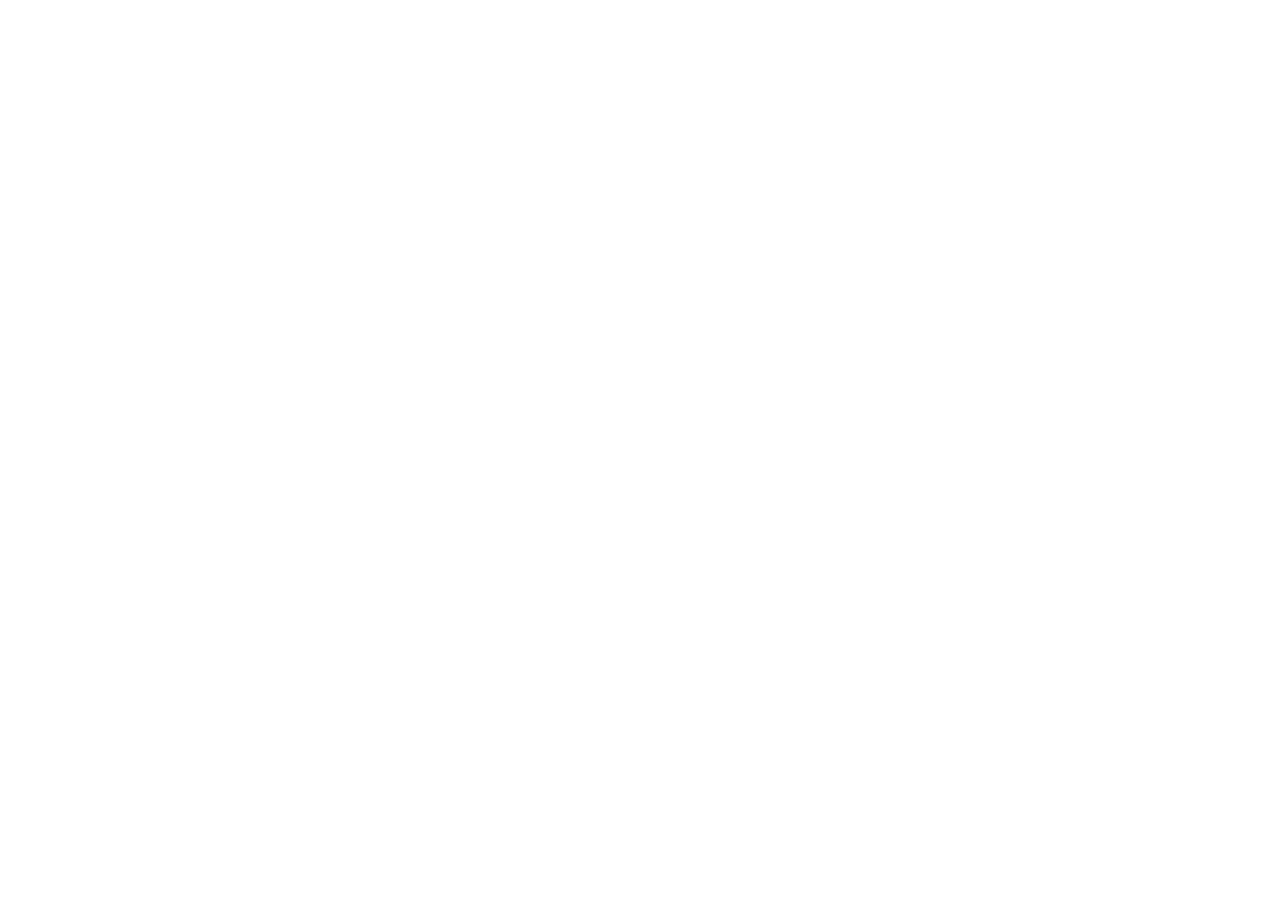
==== web/index.html @ c765f6a7 "Initial release of lc_hack Fake Linux terminal and desktop hacking minigame with networks, firewalls" ====
<!DOCTYPE html>
<html lang="en">
<head>
    <meta charset="UTF-8">
    <meta name="viewport" content="width=device-width, initial-scale=1.0">
    <title>lc_hack</title>
    <link rel="stylesheet" href="https://cdnjs.cloudflare.com/ajax/libs/font-awesome/6.5.1/css/all.min.css">
    <link rel="stylesheet" href="css/style.css">
    <link rel="stylesheet" href="css/desktop.css">
</head>
<body>
    <div id="box">
        <!-- The CLI. Moved into a terminal window while a desktop is open -->
        <div id="term">
            <div id="output"></div>
            <div id="line">
                <span id="prompt"></span>
                <input id="input" autocomplete="off" spellcheck="false">
            </div>
        </div>
        <!-- The desktop (Ubuntu, Windows, Kali, macOS) -->
        <div id="desktop" hidden></div>
    </div>
    <script src="js/terminal.js"></script>
    <script src="js/desktop.js"></script>
</body>
</html>
---- web/css/style.css ----
html, body { margin: 0; height: 100%; background: transparent; }

#box {
    display: none;
    position: absolute; top: 10%; left: 10%;
    width: 80vw; height: 80vh;
    background: #0c0c0c; color: #ccc;
    border-radius: 6px; overflow: hidden;
}

/* The CLI: fills the whole box, or the whole terminal window on a desktop */
#term {
    height: 100%;
    box-sizing: border-box; padding: 12px;
    overflow-y: auto;
    font: 14px monospace;
    background: #0c0c0c; color: #ccc;
}

#output { white-space: pre-wrap; }

#line { display: flex; }
#prompt { color: #4e4; white-space: pre; }

#input {
    flex: 1;
    background: none; border: none; outline: none;
    color: inherit; font: inherit; padding: 0;
}
---- web/css/desktop.css ----
/* =====================================================================
   Desktops. Shared layout first, the four themes at the bottom.
   ===================================================================== */

#desktop {
    position: absolute; inset: 0;
    overflow: hidden;
    font: 13px system-ui, 'Segoe UI', Ubuntu, sans-serif;
    user-select: none;
}
#desktop[hidden] { display: none; }

#desktop button { font-family: inherit; cursor: pointer; }

/* ---------- Panel ---------- */
.panel {
    position: absolute; left: 0; right: 0; z-index: 5000;
    display: flex; align-items: center; gap: 14px;
    padding: 0 12px; box-sizing: border-box;
}
.panel .host { opacity: .8; }
.panel .clock { margin-left: auto; }
.panel .power { background: none; border: none; color: inherit; font-size: 14px; padding: 0 4px; }

/* ---------- Dock / taskbar ---------- */
.dock { position: absolute; z-index: 5001; display: flex; gap: 6px; }
.dock-item {
    width: 42px; height: 42px; font-size: 20px;
    border: none; border-radius: 10px; background: transparent; color: inherit;
}
.dock-item:hover { background: rgba(255, 255, 255, .15); }

/* ---------- Desktop icons ---------- */
.icons {
    position: absolute; top: 48px; left: 76px;
    display: flex; flex-direction: column; gap: 14px;
}
.icon { width: 78px; text-align: center; color: #fff; text-shadow: 0 1px 3px #000; cursor: default; }
.icon-img { font-size: 32px; filter: drop-shadow(0 1px 3px rgba(0, 0, 0, .6)); }
.icon-label { margin-top: 4px; }
.icon:hover .icon-img { opacity: .85; }

/* ---------- Windows ---------- */
.window {
    position: absolute;
    display: flex; flex-direction: column;
    border-radius: 8px; overflow: hidden;
    box-shadow: 0 10px 30px rgba(0, 0, 0, .45);
}
.titlebar {
    display: flex; align-items: center; gap: 8px;
    height: 32px; padding: 0 10px; flex: none;
    cursor: move;
}
.win-title { flex: 1; text-align: center; font-weight: 600; pointer-events: none; }
.win-close { order: 2; border: none; background: none; color: inherit; font-size: 13px; width: 26px; height: 22px; border-radius: 4px; }
.win-close:hover { background: #e81123; color: #fff; }
.win-body { flex: 1; min-height: 0; overflow: auto; }

/* Terminal window: the CLI fills it */
.terminal-body { overflow: hidden; }
.terminal-body #term { height: 100%; }

/* ---------- Files ---------- */
.files { display: flex; flex-direction: column; }
.files-toolbar { display: flex; align-items: center; gap: 8px; padding: 6px 8px; flex: none; }
.files-btn { border: none; border-radius: 4px; padding: 3px 8px; }
.files-path { flex: 1; padding: 4px 8px; border-radius: 4px; font-family: monospace; overflow: hidden; white-space: nowrap; text-overflow: ellipsis; }
.files-hidden { font-size: 12px; white-space: nowrap; }
.files-list {
    flex: 1; overflow: auto; padding: 10px;
    display: grid; grid-template-columns: repeat(auto-fill, 86px); gap: 8px; align-content: start;
}
.file { text-align: center; padding: 6px 2px; border-radius: 6px; cursor: default; }
.file:hover { background: rgba(127, 127, 127, .2); }
.file-icon { font-size: 30px; color: #8a94a6; }
.file-icon.folder { color: #f2b544; }
.file-icon.locked { color: #d9822b; }
.file-name { word-break: break-all; font-size: 12px; margin-top: 4px; }
.files-empty { grid-column: 1 / -1; opacity: .6; padding: 20px; text-align: center; }

/* ---------- Text editor ---------- */
.editor-text { margin: 0; padding: 12px; min-height: 100%; box-sizing: border-box; font: 13px monospace; white-space: pre-wrap; word-break: break-all; user-select: text; }

/* ---------- Error dialog ---------- */
.dialog { display: flex; align-items: center; gap: 14px; padding: 18px; }
.dialog-icon { font-size: 28px; color: #e0a800; }

/* =====================================================================
   Ubuntu (GNOME): black bar at the top, dock on the left, dark windows
   ===================================================================== */
.theme-ubuntu { background: linear-gradient(135deg, #2c001e 0%, #77216f 45%, #e95420 100%); color: #fff; }
.theme-ubuntu .panel { top: 0; height: 28px; background: #000; color: #fff; }
.theme-ubuntu .panel .menu .fa-ubuntu { color: #e95420; }
.theme-ubuntu .panel .clock { margin: 0 auto; position: absolute; left: 50%; transform: translateX(-50%); }
.theme-ubuntu .panel .power { margin-left: auto; }
.theme-ubuntu .dock { top: 28px; bottom: 0; left: 0; width: 58px; flex-direction: column; align-items: center; padding-top: 8px; background: rgba(0, 0, 0, .55); }
.theme-ubuntu .window { background: #242424; color: #eee; border: 1px solid #111; }
.theme-ubuntu .titlebar { background: #303030; }
.theme-ubuntu .win-close { background: #4a4a4a; border-radius: 50%; width: 22px; }
.theme-ubuntu .files-toolbar { background: #2b2b2b; }
.theme-ubuntu .files-btn, .theme-ubuntu .files-path { background: #3a3a3a; color: #eee; }

/* =====================================================================
   Windows: taskbar at the bottom, start button, light windows
   ===================================================================== */
.theme-windows { background: radial-gradient(ellipse at 30% 40%, #3a8ee6 0%, #0b4aa2 55%, #04224f 100%); color: #000; font-family: 'Segoe UI', system-ui, sans-serif; }
.theme-windows .panel { bottom: 0; height: 40px; background: rgba(32, 32, 32, .9); color: #fff; }
.theme-windows .panel .menu { font-size: 18px; color: #4cc2ff; }
.theme-windows .panel .host { order: 3; margin-left: auto; font-size: 12px; }
.theme-windows .panel .clock { order: 4; margin-left: 0; }
.theme-windows .panel .power { order: 5; }
.theme-windows .dock { bottom: 0; left: 44px; height: 40px; align-items: center; gap: 2px; color: #fff; }
.theme-windows .dock-item { width: 40px; height: 36px; font-size: 16px; border-radius: 4px; }
.theme-windows .icons { top: 14px; left: 14px; }
.theme-windows .window { background: #fff; color: #111; border: 1px solid #888; border-radius: 6px; }
.theme-windows .titlebar { background: #f3f3f3; }
.theme-windows .win-title { text-align: left; font-weight: 400; }
.theme-windows .files-toolbar { background: #f9f9f9; border-bottom: 1px solid #ddd; }
.theme-windows .files-btn, .theme-windows .files-path { background: #fff; border: 1px solid #ccc; }

/* =====================================================================
   Kali Linux (Xfce): dark bar at the top with apps, blue accents
   ===================================================================== */
.theme-kali { background: radial-gradient(ellipse at 70% 60%, #1b2a4a 0%, #0b1020 60%, #05070d 100%); color: #ddd; }
.theme-kali .panel { top: 0; height: 28px; background: #1e1f29; color: #ddd; border-bottom: 1px solid #367bf0; }
.theme-kali .panel .menu { color: #367bf0; font-weight: 600; }
.theme-kali .panel .host { margin-left: 150px; }
.theme-kali .dock { top: 0; left: 130px; height: 28px; align-items: center; gap: 2px; }
.theme-kali .dock-item { width: 30px; height: 26px; font-size: 13px; border-radius: 3px; }
.theme-kali .icons { top: 44px; left: 14px; }
.theme-kali .window { background: #1a1b26; color: #ddd; border: 1px solid #367bf0; border-radius: 4px; }
.theme-kali .titlebar { background: #23243a; height: 28px; }
.theme-kali .win-title { text-align: left; }
.theme-kali .files-toolbar { background: #23243a; }
.theme-kali .files-btn, .theme-kali .files-path { background: #2e3048; color: #ddd; }

/* =====================================================================
   macOS: menu bar at the top, dock at the bottom, traffic lights on the left
   ===================================================================== */
.theme-macos { background: linear-gradient(160deg, #0f2027 0%, #2c5364 40%, #b06ab3 80%, #f9a26c 100%); color: #111; font-family: -apple-system, system-ui, 'Helvetica Neue', sans-serif; }
.theme-macos .panel { top: 0; height: 24px; background: rgba(255, 255, 255, .35); backdrop-filter: blur(12px); color: #111; }
.theme-macos .panel .menu { font-size: 14px; }
.theme-macos .dock {
    bottom: 8px; left: 50%; transform: translateX(-50%);
    padding: 6px 10px; border-radius: 16px; color: #fff;
    background: rgba(255, 255, 255, .3); backdrop-filter: blur(12px); border: 1px solid rgba(255, 255, 255, .4);
}
.theme-macos .dock-item { width: 48px; height: 48px; font-size: 24px; }
.theme-macos .icons { top: 40px; left: auto; right: 16px; }
.theme-macos .window { background: #fff; color: #111; border-radius: 10px; }
.theme-macos .titlebar { background: #ececec; border-bottom: 1px solid #d0d0d0; height: 28px; }
.theme-macos .win-close { order: 0; width: 12px; height: 12px; padding: 0; border-radius: 50%; background: #ff5f57; box-shadow: 18px 0 0 #febc2e, 36px 0 0 #28c840; margin-right: 40px; }
.theme-macos .win-close:hover { background: #e0443e; }
.theme-macos .files-toolbar { background: #f5f5f5; border-bottom: 1px solid #ddd; }
.theme-macos .files-btn, .theme-macos .files-path { background: #fff; border: 1px solid #d6d6d6; }
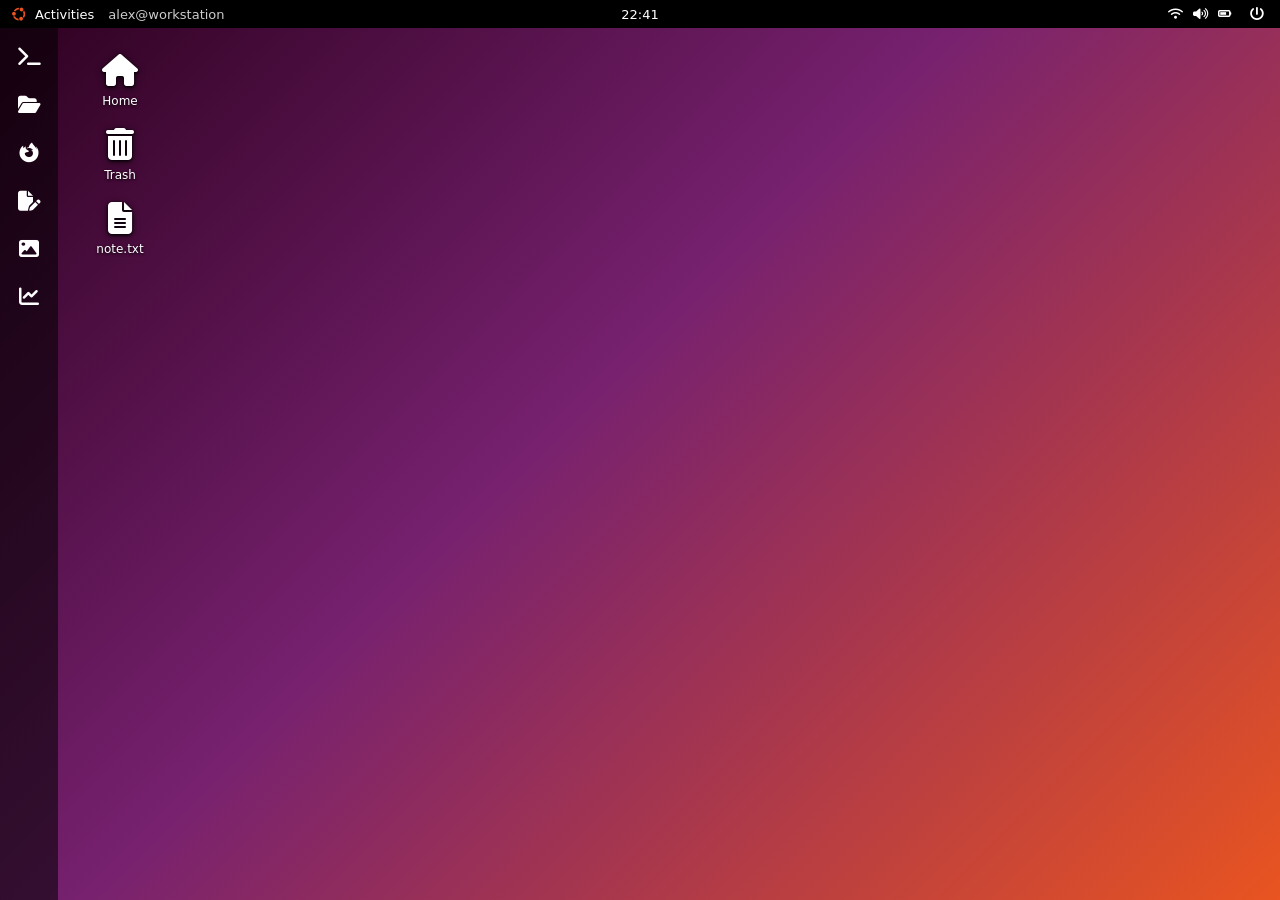
==== commit 52325eeb: "Add six desktops, more apps, always-on servers with DNS and websites - Desktops: Ubuntu, Kali, macOS" ====
--- a/web/index.html
+++ b/web/index.html
@@ -5,8 +5,16 @@
     <meta name="viewport" content="width=device-width, initial-scale=1.0">
     <title>lc_hack</title>
     <link rel="stylesheet" href="https://cdnjs.cloudflare.com/ajax/libs/font-awesome/6.5.1/css/all.min.css">
-    <link rel="stylesheet" href="css/style.css">
-    <link rel="stylesheet" href="css/desktop.css">
+    <link rel="stylesheet" href="css/terminal.css">
+    <link rel="stylesheet" href="css/mirror.css">
+    <link rel="stylesheet" href="css/desktop/layout.css">
+    <link rel="stylesheet" href="css/desktop/apps.css">
+    <link rel="stylesheet" href="css/desktop/themes/ubuntu.css">
+    <link rel="stylesheet" href="css/desktop/themes/kali.css">
+    <link rel="stylesheet" href="css/desktop/themes/macos.css">
+    <link rel="stylesheet" href="css/desktop/themes/chromeos.css">
+    <link rel="stylesheet" href="css/desktop/themes/mint.css">
+    <link rel="stylesheet" href="css/desktop/themes/fedora.css">
 </head>
 <body>
     <div id="box">
@@ -18,10 +26,43 @@
                 <input id="input" autocomplete="off" spellcheck="false">
             </div>
         </div>
-        <!-- The desktop (Ubuntu, Windows, Kali, macOS) -->
+        <!-- The desktop (Ubuntu, Kali, macOS, ChromeOS, Mint, Fedora) -->
         <div id="desktop" hidden></div>
     </div>
-    <script src="js/terminal.js"></script>
-    <script src="js/desktop.js"></script>
+    <!-- Terminal: order matters, later files use earlier ones -->
+    <script src="js/terminal/state.js"></script>
+    <script src="js/terminal/default-files.js"></script>
+    <script src="js/terminal/helpers.js"></script>
+    <script src="js/terminal/filesystem.js"></script>
+    <script src="js/terminal/sync.js"></script>
+    <script src="js/terminal/machines.js"></script>
+    <script src="js/terminal/prompt.js"></script>
+    <script src="js/terminal/network.js"></script>
+    <script src="js/terminal/auth.js"></script>
+    <script src="js/terminal/commands/help.js"></script>
+    <script src="js/terminal/commands/files.js"></script>
+    <script src="js/terminal/commands/system.js"></script>
+    <script src="js/terminal/commands/network.js"></script>
+    <script src="js/terminal/commands/tools.js"></script>
+    <script src="js/terminal/commands/desktop.js"></script>
+    <script src="js/terminal/commands/access.js"></script>
+    <script src="js/terminal/run.js"></script>
+    <script src="js/terminal/completion.js"></script>
+    <script src="js/terminal/saved.js"></script>
+    <script src="js/terminal/open.js"></script>
+    <script src="js/terminal/keyboard.js"></script>
+    <!-- Desktops -->
+    <script src="js/desktop/themes.js"></script>
+    <script src="js/desktop/desktop.js"></script>
+    <script src="js/desktop/window.js"></script>
+    <!-- Apps: the dock shows them in this order -->
+    <script src="js/desktop/apps/terminal.js"></script>
+    <script src="js/desktop/apps/files.js"></script>
+    <script src="js/desktop/apps/browser.js"></script>
+    <script src="js/desktop/apps/editor.js"></script>
+    <script src="js/desktop/apps/viewer.js"></script>
+    <script src="js/desktop/apps/monitor.js"></script>
+    <script src="js/mirror.js"></script>
+    <script src="js/dev.js"></script>
 </body>
 </html>
--- a/web/css/terminal.css
+++ b/web/css/terminal.css
@@ -0,0 +1,39 @@
+/* The window and the CLI. The terminal's look per OS is in desktop/themes (#term[data-os]). */
+
+html, body { margin: 0; height: 100%; background: transparent; }
+
+#box {
+    display: none;
+    position: absolute; top: 10%; left: 10%;
+    width: 80vw; height: 80vh;
+    background: #0c0c0c; color: #ccc;
+    border-radius: 6px; overflow: hidden;
+}
+
+/* The CLI: fills the whole box, or the whole terminal window on a desktop */
+#term {
+    height: 100%;
+    box-sizing: border-box; padding: 12px;
+    overflow-y: auto;
+    font: var(--term-font, 14px monospace);
+    background: var(--term-bg, #0c0c0c); color: var(--term-fg, #ccc);
+}
+
+#output { white-space: pre-wrap; }
+
+#line { display: flex; align-items: flex-end; } /* The input stays on the last line of a two-line prompt */
+#prompt { color: var(--prompt, #4e4); white-space: pre; }
+.p-user { color: var(--prompt-user, inherit); font-weight: var(--prompt-weight, normal); }
+.p-path { color: var(--prompt-path, inherit); font-weight: var(--prompt-weight, normal); }
+.p-frame { color: var(--prompt-frame, inherit); }
+.root .p-user, .root .p-frame { color: var(--prompt-root, inherit); }
+
+#input {
+    flex: 1;
+    background: none; border: none; outline: none;
+    color: inherit; font: inherit; padding: 0;
+    caret-color: var(--term-caret, currentColor);
+}
+
+/* Browser test mode (dev.js): fill the whole window */
+body.dev #box { top: 0; left: 0; width: 100vw; height: 100vh; border-radius: 0; }
--- a/web/css/mirror.css
+++ b/web/css/mirror.css
@@ -0,0 +1,13 @@
+/* ---------- Screens (DUI, "?mirror") ---------- */
+body.mirror { background: #000; overflow: hidden; }
+body.mirror #box { display: block; top: 0; left: 0; border-radius: 0; transform-origin: 0 0; }
+.mirror-idle {
+    height: 100%;
+    display: flex; flex-direction: column; align-items: center; justify-content: center; gap: 18px;
+    color: #4e4; font: 28px monospace;
+}
+.mirror-idle .fa-terminal { font-size: 96px; }
+.mirror-title { font-size: 40px; color: #ddd; }
+.mirror-status { color: #888; }
+.mirror-cursor { display: inline-block; width: .6em; height: 1em; margin-left: 8px; vertical-align: -0.1em; background: #4e4; animation: mirror-blink 1s steps(1) infinite; }
+@keyframes mirror-blink { 50% { opacity: 0; } }
--- a/web/css/desktop/layout.css
+++ b/web/css/desktop/layout.css
@@ -0,0 +1,94 @@
+/* =====================================================================
+   Desktops: shared layout. Each look is in themes/, which sets the
+   variables below and places the panel, dock and window buttons.
+   ===================================================================== */
+
+/* Defaults; every theme overrides these (:where = no specificity, so .theme-x wins) */
+:where(#desktop) {
+    --font: 13px system-ui, sans-serif;
+    --win-bg: #fff;  --win-fg: #111;  --win-border: rgba(0, 0, 0, .25);  --win-radius: 8px;
+    --win-shadow: 0 10px 30px rgba(0, 0, 0, .45);
+    --title-bg: #eee;  --title-fg: #222;  --title-h: 32px;
+    --toolbar-bg: #f5f5f5;  --field-bg: #fff;  --field-fg: #111;  --field-border: #ccc;  --field-radius: 4px;
+    --sidebar-bg: #f0f0f0;  --sidebar-fg: #333;
+    --accent: #3584e4;  --accent-fg: #fff;  --hover: rgba(127, 127, 127, .18);
+    --area-top: 0px;  --area-bottom: 0px;  --area-left: 0px; /* Space the panel and dock take (maximized windows) */
+}
+
+#desktop {
+    position: absolute; inset: 0;
+    overflow: hidden;
+    font: var(--font);
+    user-select: none;
+}
+#desktop[hidden] { display: none; }
+#desktop button { font-family: inherit; cursor: pointer; }
+
+/* ---------- Panel ---------- */
+.panel {
+    position: absolute; left: 0; right: 0; z-index: 5000;
+    display: flex; align-items: center; gap: 14px;
+    padding: 0 12px; box-sizing: border-box;
+}
+.panel .menu { display: flex; align-items: center; gap: 8px; }
+.panel .host { opacity: .8; }
+.panel .tray { display: flex; gap: 10px; font-size: 12px; }
+.panel .clock { margin-left: auto; white-space: pre; }
+.panel .tray + .clock { margin-left: 0; }
+.panel .tray { margin-left: auto; }
+.panel .power { background: none; border: none; color: inherit; font-size: 14px; padding: 0 4px; }
+
+/* ---------- Dock / taskbar ---------- */
+.dock { position: absolute; z-index: 5001; display: flex; gap: 6px; }
+.dock-item {
+    width: 42px; height: 42px; font-size: 20px;
+    border: none; border-radius: 10px; background: transparent; color: inherit;
+}
+.dock-item:hover { background: rgba(255, 255, 255, .15); }
+
+/* ---------- Desktop icons (Home, Trash and ~/Desktop) ---------- */
+.icons {
+    position: absolute; top: 48px; bottom: 80px; left: 76px;
+    display: flex; flex-direction: column; flex-wrap: wrap; align-content: flex-start; gap: 10px;
+}
+.icon { width: 84px; padding: 4px 2px; text-align: center; color: #fff; text-shadow: 0 1px 3px #000; cursor: default; border-radius: 6px; }
+.icon-img { font-size: 32px; filter: drop-shadow(0 1px 3px rgba(0, 0, 0, .6)); }
+.icon-label { margin-top: 4px; word-break: break-word; font-size: 12px; }
+.icon:hover { background: rgba(255, 255, 255, .12); }
+.icon.selected { background: rgba(255, 255, 255, .25); }
+
+/* ---------- Windows ---------- */
+.window {
+    position: absolute;
+    display: flex; flex-direction: column;
+    background: var(--win-bg); color: var(--win-fg);
+    border: 1px solid var(--win-border); border-radius: var(--win-radius);
+    box-shadow: var(--win-shadow);
+    overflow: hidden;
+}
+.window.minimized { display: none; }
+.window.maximized {
+    left: var(--area-left) !important; top: var(--area-top) !important;
+    width: calc(100% - var(--area-left)) !important; height: calc(100% - var(--area-top) - var(--area-bottom)) !important;
+    border-radius: 0;
+}
+.titlebar {
+    display: flex; align-items: center; gap: 8px;
+    height: var(--title-h); padding: 0 8px 0 12px; flex: none;
+    background: var(--title-bg); color: var(--title-fg);
+    cursor: move;
+}
+.win-title { flex: 1; text-align: center; font-weight: 600; pointer-events: none; white-space: nowrap; overflow: hidden; text-overflow: ellipsis; }
+.win-controls { display: flex; align-items: center; gap: 4px; }
+.win-btn {
+    display: grid; place-items: center;
+    width: 28px; height: 24px; padding: 0;
+    border: none; border-radius: 4px; background: none; color: inherit; font-size: 12px;
+}
+.win-btn:hover { background: var(--hover); }
+.win-close:hover { background: #e81123; color: #fff; }
+.win-body { flex: 1; min-height: 0; overflow: auto; }
+
+/* Terminal window: the CLI fills it */
+.terminal-body { overflow: hidden; }
+.terminal-body #term { height: 100%; }
--- a/web/css/desktop/apps.css
+++ b/web/css/desktop/apps.css
@@ -0,0 +1,84 @@
+/* =====================================================================
+   Desktop apps. Colors come from the theme variables (layout.css).
+   ===================================================================== */
+
+/* Shared: toolbars, fields and buttons */
+.files-toolbar, .editor-toolbar, .browser-toolbar, .viewer-bar {
+    display: flex; align-items: center; gap: 8px; padding: 6px 8px; flex: none;
+    background: var(--toolbar-bg); border-bottom: 1px solid var(--win-border);
+}
+.files-btn, .browser-btn, .viewer-btn, .editor-save {
+    border: none; border-radius: var(--field-radius); padding: 4px 9px;
+    background: transparent; color: inherit;
+}
+.files-btn:hover, .browser-btn:hover, .viewer-btn:hover, .editor-save:hover { background: var(--hover); }
+.files-path, .editor-path, .browser-address {
+    flex: 1; min-width: 0; padding: 4px 10px; box-sizing: border-box;
+    border: 1px solid var(--field-border); border-radius: var(--field-radius);
+    background: var(--field-bg); color: var(--field-fg);
+    font: 12px monospace; outline: none;
+}
+.editor-path:focus, .browser-address:focus { border-color: var(--accent); }
+
+/* ---------- Files ---------- */
+.files { display: flex; flex-direction: column; overflow: hidden; }
+.files-path { overflow: hidden; white-space: nowrap; text-overflow: ellipsis; }
+.files-hidden { font-size: 12px; white-space: nowrap; }
+.files-main { flex: 1; min-height: 0; display: flex; }
+.files-sidebar {
+    width: 150px; flex: none; padding: 8px 6px; overflow: auto;
+    background: var(--sidebar-bg); color: var(--sidebar-fg);
+    border-right: 1px solid var(--win-border);
+}
+.place { display: flex; align-items: center; gap: 8px; padding: 5px 8px; border-radius: 6px; cursor: default; white-space: nowrap; }
+.place i { width: 16px; text-align: center; opacity: .8; }
+.place:hover { background: var(--hover); }
+.place.active { background: var(--accent); color: var(--accent-fg); }
+.files-list {
+    flex: 1; overflow: auto; padding: 10px;
+    display: grid; grid-template-columns: repeat(auto-fill, 86px); gap: 8px; align-content: start;
+}
+.file { text-align: center; padding: 6px 2px; border-radius: 6px; cursor: default; }
+.file:hover { background: var(--hover); }
+.file-icon { font-size: 30px; color: #8a94a6; }
+.file-icon.folder { color: var(--folder, #f2b544); }
+.file-icon.locked { color: #d9822b; }
+.file-name { word-break: break-all; font-size: 12px; margin-top: 4px; }
+.files-empty { grid-column: 1 / -1; opacity: .6; padding: 20px; text-align: center; }
+
+/* ---------- Text editor ---------- */
+.editor { display: flex; flex-direction: column; overflow: hidden; }
+.editor-status { font-size: 12px; opacity: .7; min-width: 52px; }
+.editor-text {
+    flex: 1; margin: 0; padding: 12px; box-sizing: border-box;
+    border: none; outline: none; resize: none; background: var(--editor-bg, transparent); color: inherit;
+    font: var(--editor-font, 13px monospace); white-space: pre-wrap; word-break: break-all; user-select: text;
+}
+
+/* ---------- Image viewer ---------- */
+.viewer { display: flex; flex-direction: column; overflow: hidden; }
+.viewer-stage { flex: 1; min-height: 0; display: grid; place-items: center; padding: 12px; background: var(--viewer-bg, #1c1c1c); color: #ccc; }
+.viewer-img { max-width: 100%; max-height: 100%; box-shadow: 0 4px 16px rgba(0, 0, 0, .4); }
+.viewer-bar { order: var(--viewer-bar-order, 1); justify-content: center; border-bottom: none; border-top: 1px solid var(--win-border); }
+.viewer-name { min-width: 220px; text-align: center; font-size: 12px; }
+
+/* ---------- Web browser ---------- */
+.browser { display: flex; flex-direction: column; overflow: hidden; }
+.browser-address { font: 13px system-ui, sans-serif; }
+.browser-view { flex: 1; min-height: 0; background: #fff; color: #222; position: relative; }
+.browser-frame { width: 100%; height: 100%; border: none; background: #fff; }
+.browser-notice { padding: 48px 40px; max-width: 520px; font-family: system-ui, sans-serif; }
+.browser-notice h2 { margin: 0 0 12px; font-weight: 500; }
+.browser-notice p { color: #555; line-height: 1.5; }
+.browser-loading { padding: 40px; color: #777; font-family: system-ui, sans-serif; }
+
+/* ---------- System monitor ---------- */
+.monitor { overflow: auto; }
+.monitor-row { display: grid; grid-template-columns: 1fr 80px 60px 56px 56px; gap: 8px; padding: 4px 12px; font-size: 12px; }
+.monitor-row span { overflow: hidden; white-space: nowrap; text-overflow: ellipsis; }
+.monitor-row:nth-child(odd):not(.monitor-head) { background: var(--hover); }
+.monitor-head { position: sticky; top: 0; font-weight: 600; background: var(--toolbar-bg); border-bottom: 1px solid var(--win-border); }
+
+/* ---------- Error dialog ---------- */
+.dialog { display: flex; align-items: center; gap: 14px; padding: 18px; }
+.dialog-icon { font-size: 28px; color: #e0a800; }
--- a/web/css/desktop/themes/ubuntu.css
+++ b/web/css/desktop/themes/ubuntu.css
@@ -0,0 +1,26 @@
+/* =====================================================================
+   Ubuntu (GNOME, Yaru dark): black top bar, dock on the left,
+   dark windows with round buttons, purple terminal
+   ===================================================================== */
+.theme-ubuntu {
+    --font: 13px Ubuntu, 'Noto Sans', system-ui, sans-serif;
+    --win-bg: #2c2c2c;  --win-fg: #eee;  --win-border: #1a1a1a;  --win-radius: 12px;
+    --title-bg: #303030;  --title-fg: #eee;  --title-h: 38px;
+    --toolbar-bg: #303030;  --field-bg: #3a3a3a;  --field-fg: #eee;  --field-border: #3a3a3a;  --field-radius: 6px;
+    --sidebar-bg: #262626;  --sidebar-fg: #ddd;
+    --accent: #e95420;  --hover: rgba(255, 255, 255, .08);  --folder: #e95420;
+    --area-top: 28px;  --area-left: 58px;
+    background: linear-gradient(135deg, #2c001e 0%, #77216f 45%, #e95420 100%); color: #fff;
+}
+.theme-ubuntu .panel { top: 0; height: 28px; background: #000; color: #fff; }
+.theme-ubuntu .panel .menu .fa-ubuntu { color: #e95420; }
+.theme-ubuntu .panel .clock { position: absolute; left: 50%; transform: translateX(-50%); }
+.theme-ubuntu .dock { top: 28px; bottom: 0; left: 0; width: 58px; flex-direction: column; align-items: center; padding-top: 8px; background: rgba(0, 0, 0, .55); }
+.theme-ubuntu .win-btn { width: 24px; height: 24px; border-radius: 50%; background: #4a4a4a; font-size: 11px; }
+.theme-ubuntu .win-close:hover { background: #e95420; }
+
+/* Terminal: Ubuntu purple, green user, blue path */
+#term[data-os="ubuntu"] {
+    --term-bg: #300a24;  --term-fg: #fff;  --term-font: 14px 'Ubuntu Mono', 'DejaVu Sans Mono', monospace;
+    --prompt: #fff;  --prompt-user: #8ae234;  --prompt-path: #729fcf;  --prompt-weight: bold;
+}
--- a/web/css/desktop/themes/kali.css
+++ b/web/css/desktop/themes/kali.css
@@ -0,0 +1,30 @@
+/* =====================================================================
+   Kali Linux (Xfce, Kali-Dark): dark top panel with app launchers,
+   blue accents, square windows with buttons on the right
+   ===================================================================== */
+.theme-kali {
+    --font: 13px Cantarell, 'Noto Sans', system-ui, sans-serif;
+    --win-bg: #1a1b26;  --win-fg: #ddd;  --win-border: #367bf0;  --win-radius: 4px;
+    --title-bg: #23243a;  --title-fg: #ddd;  --title-h: 28px;
+    --toolbar-bg: #23243a;  --field-bg: #2e3048;  --field-fg: #ddd;  --field-border: #3b3e5c;  --field-radius: 3px;
+    --sidebar-bg: #1e1f2e;  --sidebar-fg: #ccc;
+    --accent: #367bf0;  --hover: rgba(54, 123, 240, .2);  --folder: #367bf0;
+    --viewer-bg: #11121b;
+    --area-top: 28px;
+    background: radial-gradient(ellipse at 70% 60%, #1b2a4a 0%, #0b1020 60%, #05070d 100%); color: #ddd;
+}
+.theme-kali .panel { top: 0; height: 28px; background: #1e1f29; color: #ddd; border-bottom: 1px solid #367bf0; }
+.theme-kali .panel .menu { color: #367bf0; font-weight: 600; }
+.theme-kali .panel .host { margin-left: 200px; }
+.theme-kali .dock { top: 0; left: 130px; height: 28px; align-items: center; gap: 2px; }
+.theme-kali .dock-item { width: 30px; height: 26px; font-size: 13px; border-radius: 3px; }
+.theme-kali .icons { top: 44px; left: 14px; }
+.theme-kali .win-title { text-align: left; }
+.theme-kali .win-btn { width: 24px; height: 20px; border-radius: 3px; }
+
+/* Terminal: two-line Kali prompt, blue frame, red for root */
+#term[data-os="kali"] {
+    --term-bg: #0f111a;  --term-fg: #e6e6e6;  --term-font: 14px 'Fira Code', 'DejaVu Sans Mono', monospace;
+    --prompt: #e6e6e6;  --prompt-frame: #3b8eea;  --prompt-user: #3b8eea;  --prompt-path: #fff;
+    --prompt-weight: bold;  --prompt-root: #e0383e;
+}
--- a/web/css/desktop/themes/macos.css
+++ b/web/css/desktop/themes/macos.css
@@ -0,0 +1,83 @@
+/* =====================================================================
+   macOS: translucent menu bar at the top, floating dock at the bottom,
+   light windows with traffic lights on the left, white Terminal
+   ===================================================================== */
+.theme-macos {
+    --font: 13px -apple-system, BlinkMacSystemFont, 'SF Pro Text', 'Helvetica Neue', system-ui, sans-serif;
+    --win-bg: #fff;  --win-fg: #1d1d1f;  --win-border: rgba(0, 0, 0, .18);  --win-radius: 10px;
+    --win-shadow: 0 22px 50px rgba(0, 0, 0, .45);
+    --title-bg: linear-gradient(#f2f2f2, #e4e4e4);  --title-fg: #444;  --title-h: 30px;
+    --toolbar-bg: #f6f6f6;  --field-bg: #fff;  --field-fg: #1d1d1f;  --field-border: #d6d6d6;  --field-radius: 6px;
+    --sidebar-bg: #ebe9ec;  --sidebar-fg: #3c3c3c;
+    --accent: #d4d4d8;  --accent-fg: #1d1d1f;  --hover: rgba(0, 0, 0, .06);  --folder: #5aa9f8;
+    --editor-font: 14px -apple-system, 'Helvetica Neue', sans-serif;  --viewer-bg: #e9e9e9;  --viewer-bar-order: -1;
+    --area-top: 26px;  --area-bottom: 76px;
+    background:
+        radial-gradient(ellipse at 15% 85%, #ff9a5a 0%, transparent 45%),
+        radial-gradient(ellipse at 85% 15%, #8f6bff 0%, transparent 50%),
+        radial-gradient(ellipse at 60% 70%, #ff5f8f 0%, transparent 45%),
+        linear-gradient(160deg, #1c2b6b 0%, #3a2a7a 50%, #a23d6e 100%);
+    color: #111;
+}
+
+/* ---------- Menu bar ---------- */
+.theme-macos .panel {
+    top: 0; height: 26px; gap: 16px; padding: 0 14px;
+    background: rgba(255, 255, 255, .28); backdrop-filter: blur(20px) saturate(160%);
+    color: #fff; text-shadow: 0 1px 2px rgba(0, 0, 0, .25);
+}
+.theme-macos .panel .menu { gap: 18px; }
+.theme-macos .panel .menu .fa-apple { font-size: 15px; }
+.theme-macos .menu-app { font-weight: 700; }
+.theme-macos .panel .host { opacity: 1; }
+.theme-macos .panel .power { font-size: 12px; }
+
+/* ---------- Dock ---------- */
+.theme-macos .dock {
+    bottom: 8px; left: 50%; transform: translateX(-50%);
+    align-items: flex-end; gap: 8px; padding: 6px 8px; border-radius: 18px;
+    background: rgba(255, 255, 255, .22); backdrop-filter: blur(20px) saturate(160%);
+    border: 1px solid rgba(255, 255, 255, .35);
+}
+.theme-macos .dock-item {
+    width: 50px; height: 50px; font-size: 24px; border-radius: 12px; color: #fff;
+    box-shadow: 0 2px 6px rgba(0, 0, 0, .25);
+    transition: transform .15s ease;
+}
+.theme-macos .dock-item:hover { background-color: transparent; transform: translateY(-8px) scale(1.15); }
+.theme-macos .app-terminal { background: linear-gradient(#3a3a3a, #111); color: #e6e6e6; }
+.theme-macos .app-files { background: linear-gradient(90deg, #6cc4ff 50%, #e9f2fb 50%); color: #1a3a5c; }
+.theme-macos .app-browser { background: linear-gradient(#fff, #e6e6e6); color: #1a7cf0; }
+.theme-macos .app-editor { background: linear-gradient(#fff, #e6e6e6); color: #555; }
+.theme-macos .app-viewer { background: linear-gradient(#fff, #e6e6e6); color: #e0a800; }
+.theme-macos .app-monitor { background: linear-gradient(#3a3a3a, #111); color: #4cd964; }
+.theme-macos .app-trash { background: rgba(255, 255, 255, .55); color: #555; }
+.theme-macos .dock-sep { width: 1px; align-self: stretch; margin: 4px 2px; background: rgba(255, 255, 255, .45); }
+
+/* ---------- Desktop icons: top right ---------- */
+.theme-macos .icons { top: 42px; bottom: 90px; left: auto; right: 18px; flex-wrap: wrap-reverse; }
+.theme-macos .icon.selected { background: rgba(0, 0, 0, .25); }
+
+/* ---------- Windows: traffic lights on the left ---------- */
+.theme-macos .titlebar { border-bottom: 1px solid #cfcfcf; padding: 0 12px; }
+.theme-macos .win-title { font-weight: 600; padding-right: 52px; /* keeps the title centered next to the lights */ }
+.theme-macos .win-controls { order: -1; gap: 8px; }
+.theme-macos .win-close { order: -1; }
+.theme-macos .win-btn { width: 12px; height: 12px; border-radius: 50%; border: 1px solid rgba(0, 0, 0, .12); font-size: 0; color: rgba(0, 0, 0, .55); }
+.theme-macos .titlebar:hover .win-btn { font-size: 8px; }
+.theme-macos .win-close, .theme-macos .win-close:hover { background: #ff5f57; color: rgba(0, 0, 0, .55); }
+.theme-macos .win-min, .theme-macos .win-min:hover { background: #febc2e; }
+.theme-macos .win-max, .theme-macos .win-max:hover { background: #28c840; }
+
+/* Finder: translucent sidebar with grey selection */
+.theme-macos .files-sidebar { border-right: none; }
+.theme-macos .place.active { font-weight: 500; }
+
+/* Safari: address field centered in the toolbar */
+.theme-macos .browser-address { text-align: center; background: #ececec; border-color: transparent; }
+
+/* Terminal: the Basic profile, black on white */
+#term[data-os="macos"] {
+    --term-bg: #fff;  --term-fg: #000;  --term-font: 13px 'SF Mono', Menlo, Monaco, monospace;
+    --prompt: #000;  --term-caret: #777;
+}
--- a/web/css/desktop/themes/chromeos.css
+++ b/web/css/desktop/themes/chromeos.css
@@ -0,0 +1,48 @@
+/* =====================================================================
+   ChromeOS: shelf at the bottom with the launcher on the left, apps in
+   the middle and the status area on the right. Rounded Material
+   windows, pill-shaped address bar in Chrome.
+   ===================================================================== */
+.theme-chromeos {
+    --font: 13px Roboto, 'Google Sans', system-ui, sans-serif;
+    --win-bg: #fff;  --win-fg: #202124;  --win-border: rgba(0, 0, 0, .12);  --win-radius: 12px;
+    --win-shadow: 0 8px 28px rgba(0, 0, 0, .35);
+    --title-bg: #fff;  --title-fg: #3c4043;  --title-h: 34px;
+    --toolbar-bg: #f1f3f4;  --field-bg: #fff;  --field-fg: #202124;  --field-border: #dadce0;  --field-radius: 16px;
+    --sidebar-bg: #fff;  --sidebar-fg: #3c4043;
+    --accent: #d3e3fd;  --accent-fg: #041e49;  --hover: rgba(60, 64, 67, .08);  --folder: #5f6368;
+    --viewer-bg: #202124;
+    --area-bottom: 48px;
+    background: radial-gradient(ellipse at 30% 30%, #8ab4f8 0%, transparent 55%), linear-gradient(160deg, #1a73e8 0%, #174ea6 50%, #0b2a5c 100%);
+    color: #fff;
+}
+
+/* Shelf: launcher left, status area right; the apps sit on top of it in the middle */
+.theme-chromeos .panel { bottom: 0; height: 48px; background: rgba(32, 33, 36, .75); backdrop-filter: blur(16px); color: #e8eaed; }
+.theme-chromeos .panel .menu { width: 32px; height: 32px; justify-content: center; border-radius: 50%; font-size: 16px; }
+.theme-chromeos .panel .menu:hover { background: rgba(255, 255, 255, .12); }
+.theme-chromeos .panel .host { font-size: 12px; }
+.theme-chromeos .panel .tray,
+.theme-chromeos .panel .clock { background: rgba(255, 255, 255, .12); padding: 6px 10px; }
+.theme-chromeos .panel .tray { border-radius: 16px 0 0 16px; margin-right: -14px; padding-right: 4px; }
+.theme-chromeos .panel .clock { border-radius: 0 16px 16px 0; }
+.theme-chromeos .dock { bottom: 4px; left: 50%; transform: translateX(-50%); height: 40px; align-items: center; gap: 4px; }
+.theme-chromeos .dock-item { width: 40px; height: 40px; border-radius: 50%; font-size: 20px; color: #fff; }
+.theme-chromeos .app-browser { color: #fbbc04; }
+.theme-chromeos .app-files { color: #8ab4f8; }
+.theme-chromeos .icons { top: 16px; left: 16px; bottom: 64px; }
+
+/* Windows: title on the left, round buttons on the right */
+.theme-chromeos .win-title { text-align: left; font-weight: 500; }
+.theme-chromeos .win-btn { width: 30px; height: 30px; border-radius: 50%; font-size: 13px; color: #5f6368; }
+.theme-chromeos .win-close:hover { background: var(--hover); color: #202124; }
+.theme-chromeos .files-sidebar { border-right: none; }
+.theme-chromeos .place { border-radius: 0 16px 16px 0; }
+.theme-chromeos .browser-toolbar { background: #dee1e6; }
+.theme-chromeos .browser-address { background: #f1f3f4; border-color: transparent; }
+
+/* Terminal: Linux on ChromeOS, dark with green and blue */
+#term[data-os="chromeos"] {
+    --term-bg: #202124;  --term-fg: #e8eaed;  --term-font: 13px 'Cousine', 'Noto Sans Mono', monospace;
+    --prompt: #e8eaed;  --prompt-user: #81c995;  --prompt-path: #8ab4f8;  --prompt-weight: bold;
+}
--- a/web/css/desktop/themes/mint.css
+++ b/web/css/desktop/themes/mint.css
@@ -0,0 +1,35 @@
+/* =====================================================================
+   Linux Mint (Cinnamon, Mint-Y): panel at the bottom with the menu and
+   launchers on the left and the tray on the right, green accents
+   ===================================================================== */
+.theme-mint {
+    --font: 13px Ubuntu, 'Noto Sans', system-ui, sans-serif;
+    --win-bg: #fafafa;  --win-fg: #303030;  --win-border: rgba(0, 0, 0, .2);  --win-radius: 6px;
+    --title-bg: #ebebeb;  --title-fg: #303030;  --title-h: 32px;
+    --toolbar-bg: #f0f0f0;  --field-bg: #fff;  --field-fg: #303030;  --field-border: #cfcfcf;  --field-radius: 4px;
+    --sidebar-bg: #f0f0f0;  --sidebar-fg: #303030;
+    --accent: #8fa876;  --accent-fg: #fff;  --hover: rgba(143, 168, 118, .2);  --folder: #8fa876;
+    --area-bottom: 40px;
+    background: radial-gradient(ellipse at 70% 30%, #6d8a4f 0%, transparent 55%), linear-gradient(160deg, #2f3a2a 0%, #1e2420 60%, #121512 100%);
+    color: #fff;
+}
+.theme-mint .panel { bottom: 0; height: 40px; background: #2f2f2f; color: #eee; border-top: 1px solid #3c3c3c; }
+.theme-mint .panel .menu { font-size: 20px; color: #8fa876; }
+.theme-mint .panel .host { order: 3; margin-left: auto; font-size: 12px; }
+.theme-mint .panel .tray { order: 4; margin-left: 0; }
+.theme-mint .panel .clock { order: 5; margin-left: 0; }
+.theme-mint .panel .power { order: 6; }
+.theme-mint .dock { bottom: 0; left: 46px; height: 40px; align-items: center; gap: 2px; color: #eee; }
+.theme-mint .dock-item { width: 38px; height: 34px; font-size: 16px; border-radius: 4px; }
+.theme-mint .dock-item:hover { background: rgba(143, 168, 118, .35); }
+.theme-mint .icons { top: 14px; left: 14px; bottom: 56px; }
+
+/* Windows: title in the middle, buttons on the right, green close on hover */
+.theme-mint .win-btn { width: 24px; height: 24px; border-radius: 50%; }
+.theme-mint .win-close:hover { background: #8fa876; }
+
+/* Terminal: black with green user and blue path */
+#term[data-os="mint"] {
+    --term-bg: #1d1f21;  --term-fg: #e6e6e6;  --term-font: 14px 'DejaVu Sans Mono', monospace;
+    --prompt: #e6e6e6;  --prompt-user: #8ae234;  --prompt-path: #729fcf;  --prompt-weight: bold;
+}
--- a/web/css/desktop/themes/fedora.css
+++ b/web/css/desktop/themes/fedora.css
@@ -0,0 +1,41 @@
+/* =====================================================================
+   Fedora (GNOME, Adwaita light): black top bar with the clock in the
+   middle, floating dash at the bottom, light windows with only a
+   close button
+   ===================================================================== */
+.theme-fedora {
+    --font: 13px Cantarell, 'Noto Sans', system-ui, sans-serif;
+    --win-bg: #fafafa;  --win-fg: #2e3436;  --win-border: rgba(0, 0, 0, .15);  --win-radius: 12px;
+    --title-bg: #ebebeb;  --title-fg: #2e3436;  --title-h: 40px;
+    --toolbar-bg: #ebebeb;  --field-bg: #fff;  --field-fg: #2e3436;  --field-border: #d6d6d6;  --field-radius: 6px;
+    --sidebar-bg: #f0f0f0;  --sidebar-fg: #2e3436;
+    --accent: #dcdcdc;  --accent-fg: #2e3436;  --hover: rgba(0, 0, 0, .06);  --folder: #438de6;
+    --area-top: 28px;  --area-bottom: 76px;
+    background: radial-gradient(ellipse at 25% 75%, #51a2da 0%, transparent 50%), linear-gradient(150deg, #0b1f3a 0%, #294172 55%, #3c6eb4 100%);
+    color: #fff;
+}
+.theme-fedora .panel { top: 0; height: 28px; background: #000; color: #fff; }
+.theme-fedora .panel .menu .fa-fedora { color: #51a2da; }
+.theme-fedora .panel .clock { position: absolute; left: 50%; transform: translateX(-50%); }
+.theme-fedora .dock {
+    bottom: 10px; left: 50%; transform: translateX(-50%);
+    padding: 6px; gap: 6px; border-radius: 22px;
+    background: rgba(40, 40, 40, .7); color: #fff;
+}
+.theme-fedora .dock-item { width: 48px; height: 48px; border-radius: 14px; font-size: 22px; }
+.theme-fedora .app-browser { color: #ff9500; }
+.theme-fedora .app-files { color: #51a2da; }
+.theme-fedora .icons { top: 44px; left: 16px; }
+
+/* Windows: GNOME shows only a round close button */
+.theme-fedora .win-min, .theme-fedora .win-max { display: none; }
+.theme-fedora .win-close { width: 24px; height: 24px; border-radius: 50%; background: rgba(0, 0, 0, .08); font-size: 11px; }
+.theme-fedora .win-close:hover { background: rgba(0, 0, 0, .15); color: inherit; }
+.theme-fedora .win-title { padding-left: 32px; /* keeps the title centered next to the button */ }
+.theme-fedora .place.active { font-weight: 600; }
+
+/* Terminal: Ptyxis dark, plain [user@host dir]$ prompt */
+#term[data-os="fedora"] {
+    --term-bg: #1e1e1e;  --term-fg: #f6f5f4;  --term-font: 14px 'Source Code Pro', 'DejaVu Sans Mono', monospace;
+    --prompt: #f6f5f4;
+}
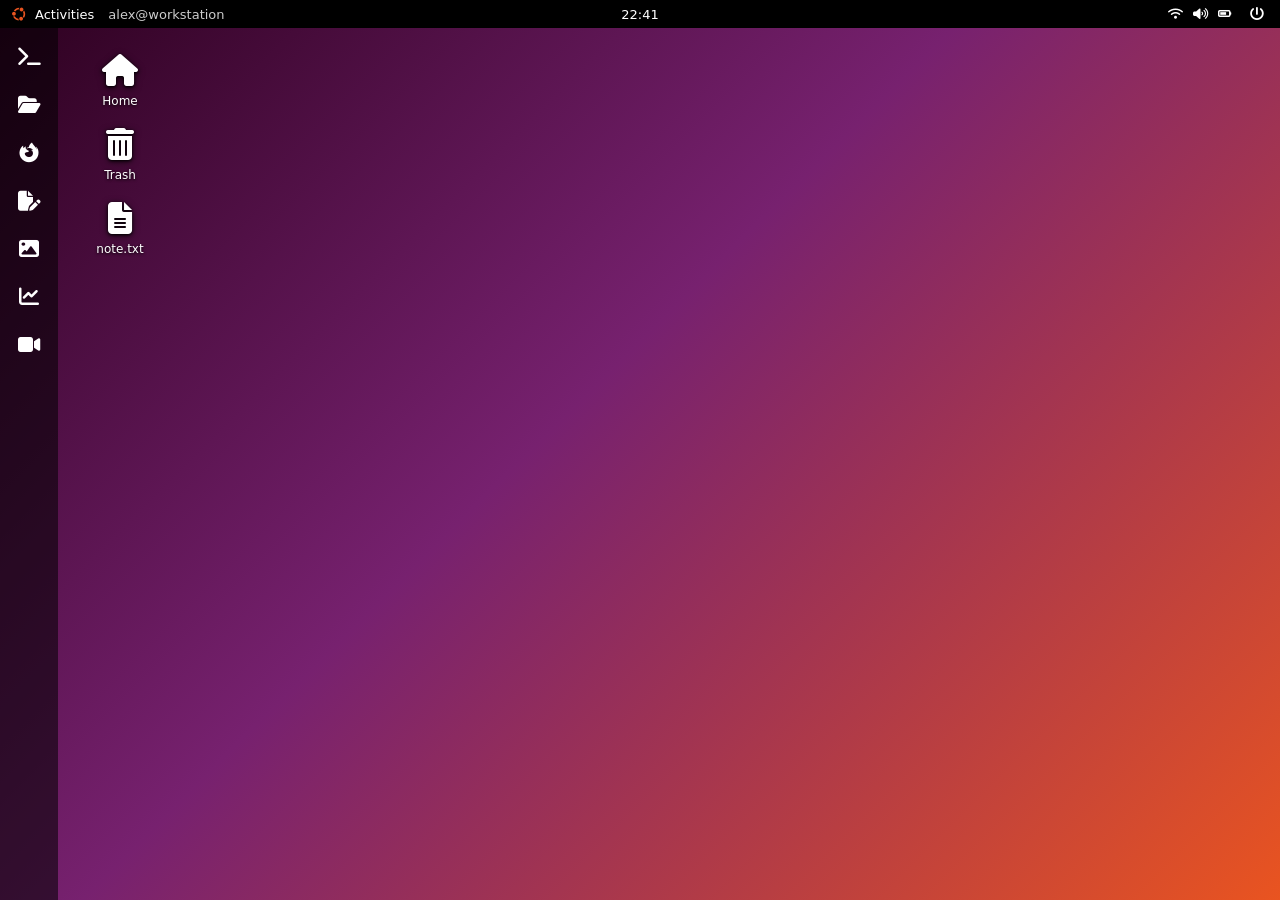
==== commit 4feff9c8: "Add live camera windows, the view command and several terminals at once" ====
--- a/web/index.html
+++ b/web/index.html
@@ -19,11 +19,11 @@
 <body>
     <div id="box">
         <!-- The CLI. Moved into a terminal window while a desktop is open -->
-        <div id="term">
-            <div id="output"></div>
-            <div id="line">
-                <span id="prompt"></span>
-                <input id="input" autocomplete="off" spellcheck="false">
+        <div id="term" class="term">
+            <div id="output" class="output"></div>
+            <div id="line" class="line">
+                <span id="prompt" class="prompt"></span>
+                <input id="input" class="input" autocomplete="off" spellcheck="false">
             </div>
         </div>
         <!-- The desktop (Ubuntu, Kali, macOS, ChromeOS, Mint, Fedora) -->
@@ -31,6 +31,8 @@
     </div>
     <!-- Terminal: order matters, later files use earlier ones -->
     <script src="js/terminal/state.js"></script>
+    <script src="js/terminal/instances.js"></script>
+    <script src="js/terminal/os.js"></script>
     <script src="js/terminal/default-files.js"></script>
     <script src="js/terminal/helpers.js"></script>
     <script src="js/terminal/filesystem.js"></script>
@@ -45,6 +47,7 @@
     <script src="js/terminal/commands/network.js"></script>
     <script src="js/terminal/commands/tools.js"></script>
     <script src="js/terminal/commands/desktop.js"></script>
+    <script src="js/terminal/commands/cameras.js"></script>
     <script src="js/terminal/commands/access.js"></script>
     <script src="js/terminal/run.js"></script>
     <script src="js/terminal/completion.js"></script>
@@ -62,6 +65,7 @@
     <script src="js/desktop/apps/editor.js"></script>
     <script src="js/desktop/apps/viewer.js"></script>
     <script src="js/desktop/apps/monitor.js"></script>
+    <script src="js/desktop/apps/cameras.js"></script>
     <script src="js/mirror.js"></script>
     <script src="js/dev.js"></script>
 </body>
--- a/web/css/terminal.css
+++ b/web/css/terminal.css
@@ -1,4 +1,4 @@
-/* The window and the CLI. The terminal's look per OS is in desktop/themes (#term[data-os]). */
+/* The window and the CLI. The terminal's look per OS is in desktop/themes (.term[data-os]). */
 
 html, body { margin: 0; height: 100%; background: transparent; }
 
@@ -11,7 +11,7 @@
 }
 
 /* The CLI: fills the whole box, or the whole terminal window on a desktop */
-#term {
+.term {
     height: 100%;
     box-sizing: border-box; padding: 12px;
     overflow-y: auto;
@@ -19,16 +19,16 @@
     background: var(--term-bg, #0c0c0c); color: var(--term-fg, #ccc);
 }
 
-#output { white-space: pre-wrap; }
+.output { white-space: pre-wrap; }
 
-#line { display: flex; align-items: flex-end; } /* The input stays on the last line of a two-line prompt */
-#prompt { color: var(--prompt, #4e4); white-space: pre; }
+.line { display: flex; align-items: flex-end; } /* The input stays on the last line of a two-line prompt */
+.prompt { color: var(--prompt, #4e4); white-space: pre; }
 .p-user { color: var(--prompt-user, inherit); font-weight: var(--prompt-weight, normal); }
 .p-path { color: var(--prompt-path, inherit); font-weight: var(--prompt-weight, normal); }
 .p-frame { color: var(--prompt-frame, inherit); }
 .root .p-user, .root .p-frame { color: var(--prompt-root, inherit); }
 
-#input {
+.input {
     flex: 1;
     background: none; border: none; outline: none;
     color: inherit; font: inherit; padding: 0;
--- a/web/css/desktop/layout.css
+++ b/web/css/desktop/layout.css
@@ -91,4 +91,4 @@
 
 /* Terminal window: the CLI fills it */
 .terminal-body { overflow: hidden; }
-.terminal-body #term { height: 100%; }
+.terminal-body .term { height: 100%; }
--- a/web/css/desktop/apps.css
+++ b/web/css/desktop/apps.css
@@ -82,3 +82,19 @@
 /* ---------- Error dialog ---------- */
 .dialog { display: flex; align-items: center; gap: 14px; padding: 18px; }
 .dialog-icon { font-size: 28px; color: #e0a800; }
+
+/* ---------- Cameras ---------- */
+.camera { display: flex; flex-direction: column; overflow: hidden; background: #000; }
+.camera-picture { position: relative; flex: 1; min-height: 0; }
+.camera-feed { position: absolute; inset: 0; }                 /* Live: the game shows through here */
+.camera-still { position: absolute; inset: 0; width: 100%; height: 100%; object-fit: cover; display: none; }
+.window.frozen .camera-still { display: block; filter: grayscale(.6) brightness(.85); }
+.camera-overlay { flex: none; display: flex; justify-content: space-between; padding: 4px 10px; background: #111; font: 12px ui-monospace, monospace; color: #ddd; }
+.camera-rec { color: #ff3b30; }
+.window.frozen .camera-rec { color: #777; }
+.window.live .camera-state { color: #34c759; }
+.camera-list { padding: 10px; }
+.camera-hint { margin: 0 0 10px; font-size: 12px; opacity: .7; }
+.camera-row { display: flex; align-items: center; gap: 10px; width: 100%; padding: 8px 10px; margin-bottom: 6px; border: 1px solid var(--win-border); border-radius: 6px; background: transparent; color: inherit; text-align: left; }
+.camera-row:hover { background: var(--hover); }
+.camera-row-state { margin-left: auto; font-size: 12px; opacity: .7; }
--- a/web/css/desktop/themes/ubuntu.css
+++ b/web/css/desktop/themes/ubuntu.css
@@ -20,7 +20,7 @@
 .theme-ubuntu .win-close:hover { background: #e95420; }
 
 /* Terminal: Ubuntu purple, green user, blue path */
-#term[data-os="ubuntu"] {
+.term[data-os="ubuntu"] {
     --term-bg: #300a24;  --term-fg: #fff;  --term-font: 14px 'Ubuntu Mono', 'DejaVu Sans Mono', monospace;
     --prompt: #fff;  --prompt-user: #8ae234;  --prompt-path: #729fcf;  --prompt-weight: bold;
 }
--- a/web/css/desktop/themes/kali.css
+++ b/web/css/desktop/themes/kali.css
@@ -15,7 +15,7 @@
 }
 .theme-kali .panel { top: 0; height: 28px; background: #1e1f29; color: #ddd; border-bottom: 1px solid #367bf0; }
 .theme-kali .panel .menu { color: #367bf0; font-weight: 600; }
-.theme-kali .panel .host { margin-left: 200px; }
+.theme-kali .panel .host { margin-left: 250px; }
 .theme-kali .dock { top: 0; left: 130px; height: 28px; align-items: center; gap: 2px; }
 .theme-kali .dock-item { width: 30px; height: 26px; font-size: 13px; border-radius: 3px; }
 .theme-kali .icons { top: 44px; left: 14px; }
@@ -23,7 +23,7 @@
 .theme-kali .win-btn { width: 24px; height: 20px; border-radius: 3px; }
 
 /* Terminal: two-line Kali prompt, blue frame, red for root */
-#term[data-os="kali"] {
+.term[data-os="kali"] {
     --term-bg: #0f111a;  --term-fg: #e6e6e6;  --term-font: 14px 'Fira Code', 'DejaVu Sans Mono', monospace;
     --prompt: #e6e6e6;  --prompt-frame: #3b8eea;  --prompt-user: #3b8eea;  --prompt-path: #fff;
     --prompt-weight: bold;  --prompt-root: #e0383e;
--- a/web/css/desktop/themes/macos.css
+++ b/web/css/desktop/themes/macos.css
@@ -77,7 +77,7 @@
 .theme-macos .browser-address { text-align: center; background: #ececec; border-color: transparent; }
 
 /* Terminal: the Basic profile, black on white */
-#term[data-os="macos"] {
+.term[data-os="macos"] {
     --term-bg: #fff;  --term-fg: #000;  --term-font: 13px 'SF Mono', Menlo, Monaco, monospace;
     --prompt: #000;  --term-caret: #777;
 }
--- a/web/css/desktop/themes/chromeos.css
+++ b/web/css/desktop/themes/chromeos.css
@@ -42,7 +42,7 @@
 .theme-chromeos .browser-address { background: #f1f3f4; border-color: transparent; }
 
 /* Terminal: Linux on ChromeOS, dark with green and blue */
-#term[data-os="chromeos"] {
+.term[data-os="chromeos"] {
     --term-bg: #202124;  --term-fg: #e8eaed;  --term-font: 13px 'Cousine', 'Noto Sans Mono', monospace;
     --prompt: #e8eaed;  --prompt-user: #81c995;  --prompt-path: #8ab4f8;  --prompt-weight: bold;
 }
--- a/web/css/desktop/themes/mint.css
+++ b/web/css/desktop/themes/mint.css
@@ -29,7 +29,7 @@
 .theme-mint .win-close:hover { background: #8fa876; }
 
 /* Terminal: black with green user and blue path */
-#term[data-os="mint"] {
+.term[data-os="mint"] {
     --term-bg: #1d1f21;  --term-fg: #e6e6e6;  --term-font: 14px 'DejaVu Sans Mono', monospace;
     --prompt: #e6e6e6;  --prompt-user: #8ae234;  --prompt-path: #729fcf;  --prompt-weight: bold;
 }
--- a/web/css/desktop/themes/fedora.css
+++ b/web/css/desktop/themes/fedora.css
@@ -35,7 +35,7 @@
 .theme-fedora .place.active { font-weight: 600; }
 
 /* Terminal: Ptyxis dark, plain [user@host dir]$ prompt */
-#term[data-os="fedora"] {
+.term[data-os="fedora"] {
     --term-bg: #1e1e1e;  --term-fg: #f6f5f4;  --term-font: 14px 'Source Code Pro', 'DejaVu Sans Mono', monospace;
     --prompt: #f6f5f4;
 }
